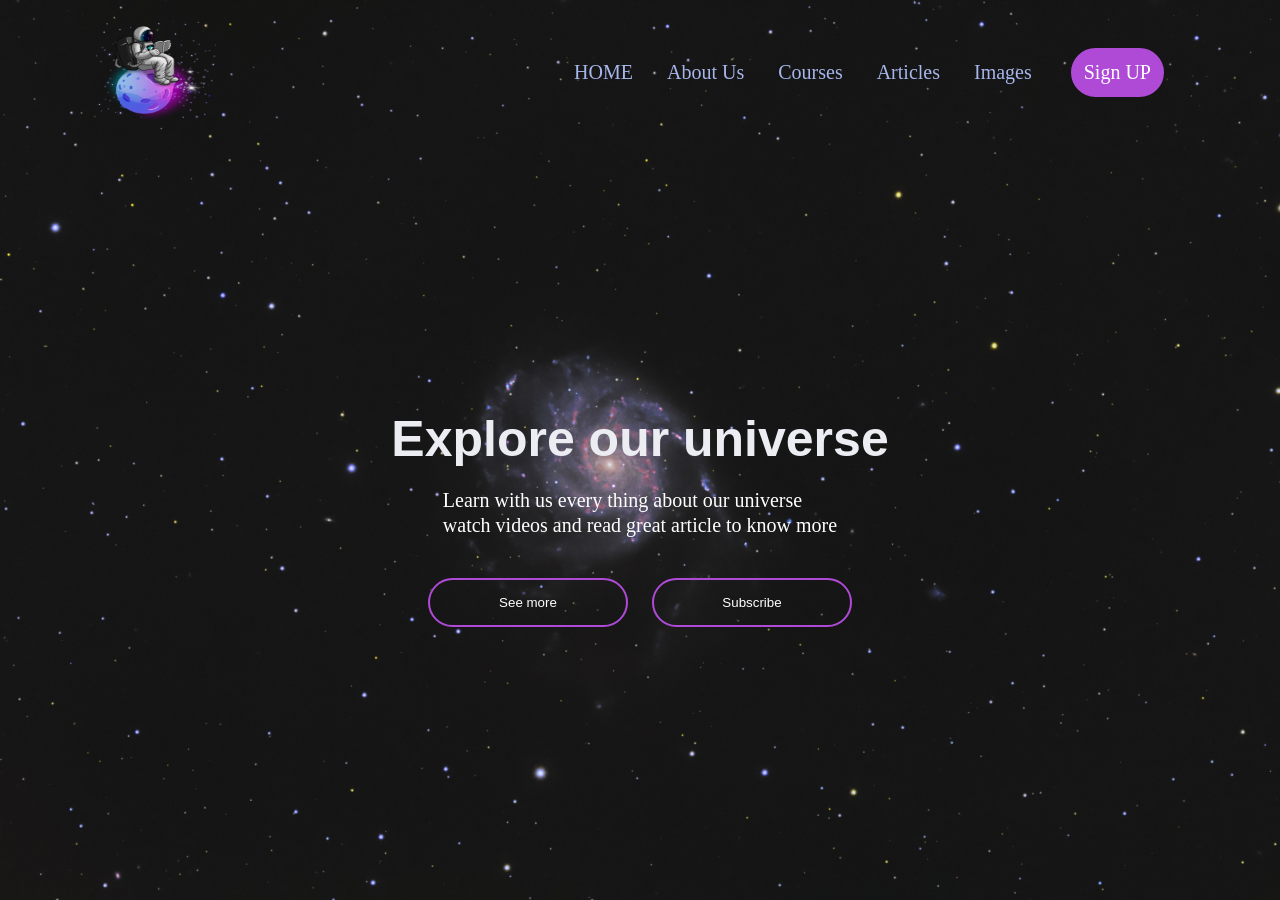
==== index.html @ c879c5d3 "Rename job.html to index.html" ====
<!DOCTYPE html>
<html>
 
<head>
    <link rel="stylesheet" href="job.css">
</head>
<body>
    <div class="all"> 
        <nav>
            <a>
             <img src="astro.png" class="astro">  
            </a>
            <ul>
                <li class="home">HOME</li> 
                <li>About Us</li>
                <li>Courses</li> 
                <li>Articles</li>
                <li>Images</li> 
                <button>Sign UP</button> 
            </ul>
             
        </nav>
        <div class="content"> 
            <h1>Explore our universe</h1> 
            <p>Learn with us every thing about our universe 
                <br> watch videos and read great article to know more   </p>
               <div>
                <button>See more</button>
                <button>Subscribe</button> 
            </div> 
            </div>

        
            
        
    </div>
</body>
</html>
---- job.css ----
*{ -webkit-box-sizing: border-box ;
    -moz-box-sizing: border-box ; 
    box-sizing: border-box;
    padding: 0; 
    margin: 0; 
    

} 
ul{
    list-style: none; 
    

}
.all{
    width: 100%;
    height: 100vh;  
    background-image: url(pexels-adam-krypel-7649118.jpg);  
    background-size: cover;  
    background-position: center; 
    


} 
ul li{
    display: inline-block; 
    color: #a7b6eb;  
    font-size: 20px ; 
    padding: 15px;  

     
   
}  


img.astro{ 
    width: 120px;  
    height: 100px; 
}
nav{
    display: flex; 
    width: 85%; 
    margin: auto; 
    padding: 20px 0;  
    align-items: center;
    justify-content: space-between; 

}
nav button{
    border: 13px solid;
    border-color: #af4ad6;
    border-radius: 30px;
    background-color: #af4ad6; 
    cursor: pointer; 
    color: white; 
    margin: 20px;
    font-family: cursive; 
    font-size: 20px; 
}
nav ul li{
    position: relative;
    cursor: pointer ; 
}

nav ul li::after{
    content: '';
    height: 5px;
    width: 0;
   
    background-color: #af4ad6;
    position: absolute; 
    left: 0;
    bottom: -5px;
    transition: 0.5s;
}
nav ul li:hover::after{ width: 100%; 

}
/* colors 
#9c90e6 */ 
.content{
    display: flex; 
    flex-direction: column;  
    top: 40%; 
    width: 100%;
    position: absolute; 
    align-items: center;
    justify-content: center;

}
.content h1{
    font-family:Arial, Helvetica, sans-serif ;  
    font-size: 50px;
    margin-top: 50px;
    color: #ebedf3;
} 
.content p{
    font-size: 20px ; 
    margin: 20px auto;
    font-weight: 100;
    line-height: 25px;
    color: white ;

}
.content button{
    width: 200px; 
    padding: 15px 0;
    text-align: center;
    margin: 20px 10px;
    border-radius: 25px;
    border: 2px solid #af4ad6; 
    background: transparent;
    color: #fff;
    cursor: pointer;
 }
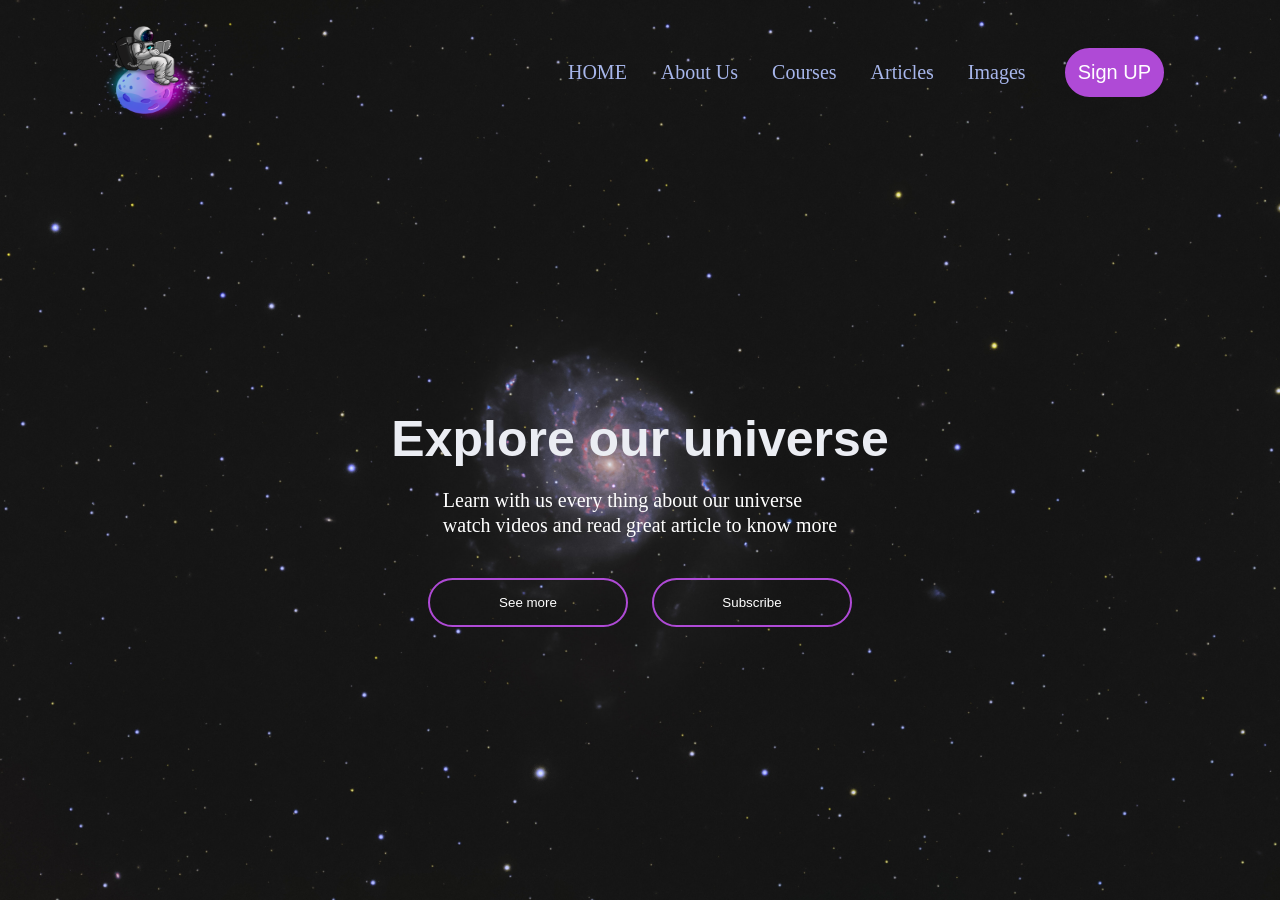
==== commit 1d150026: "Update index.html" ====
--- a/index.html
+++ b/index.html
@@ -3,6 +3,7 @@
  
 <head>
     <link rel="stylesheet" href="job.css">
+  <link rel="stylesheet" href="open-sans.css"> 
 </head>
 <body>
     <div class="all"> 
--- a/job.css
+++ b/job.css
@@ -53,7 +53,8 @@
     cursor: pointer; 
     color: white; 
     margin: 20px;
-    font-family: cursive; 
+   font-family: -apple-system, BlinkMacSystemFont, 'Segoe UI', Roboto, Oxygen, Ubuntu, Cantarell, 'Open Sans', 'Helvetica Neue', sans-serif; 
+    font-weight: 300; 
     font-size: 20px; 
 }
 nav ul li{
@@ -88,7 +89,7 @@
 
 }
 .content h1{
-    font-family:Arial, Helvetica, sans-serif ;  
+    font-family:-apple-system, BlinkMacSystemFont, 'Segoe UI', Roboto, Oxygen, Ubuntu, Cantarell, 'Open Sans', 'Helvetica Neue', sans-serif ; 
     font-size: 50px;
     margin-top: 50px;
     color: #ebedf3;
@@ -111,4 +112,4 @@
     background: transparent;
     color: #fff;
     cursor: pointer;
- }+ }
